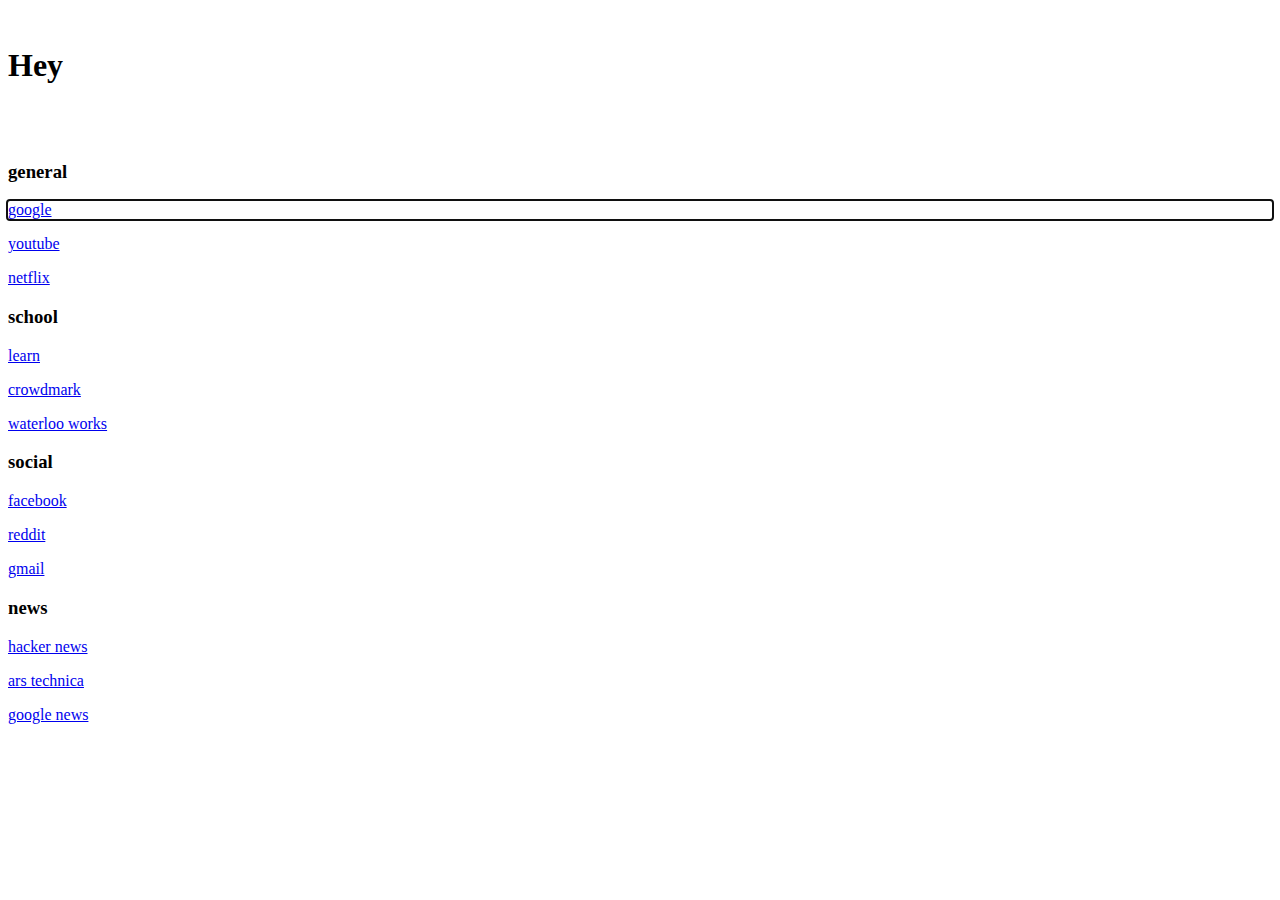
==== light.html @ 92866ab2 "Create light.html" ====
<html>

<head>

    <!-- <title>Simon's home</title> -->
    <!-- <link rel="stylesheet" type="text/css" href="/home/kronicmage/.cache/wal/startpage.css"> -->
    <link rel="stylesheet" type="text/css" href="light.css">
    <link href="https://fonts.googleapis.com/css?family=Pacifico|Fira+Code" rel="stylesheet">

</head>

<body onload='setFocusToTextBox()'>

    <br>

    <script>
        function setFocusToTextBox()
        {
            document.getElementById("google").focus();
        }
    </script>

    <script language="javascript">
        var text = new Array();
        text[0] = "Hello";
        text[1] = "Hi";
        text[2] = "Welcome";
        text[3] = "Hey";
        text[4] = "Salutations";
        text[5] = "Greetings";
        text[6] = "Yo";

        var i = Math.floor(text.length * Math.random());

        document.write("<h1>" + text[i] + "</h1>");
        document.title = text[i] + " Simon";
    </script>

    <br>
    <br>

    <div class="all">
        <div class="title general">
            <h3>general</h3>
        </div>
        <div class="links">
            <a target="_blank" href="https://www.google.ca/" autofocus>
                <p>google</p>
            </a>
            <a target="_blank" href="https://www.youtube.com/">
                <p>youtube</p>
            </a>
            <a target="_blank" href="https://www.netflix.com/">
                <p>netflix</p>
            </a>
        </div>
    </div>

    <div class="all">
        <div class="title school">
            <h3>school</h3>
        </div>
        <div class="links">
            <a target="_blank" href="https://learn.uwaterloo.ca/">
                <p>learn</p>
            </a>
            <a target="_blank" href="https://crowdmark.com/">
                <p>crowdmark</p>
            </a>
            <a target="_blank" href="https://waterlooworks.uwaterloo.ca/">
                <p>waterloo works</p>
            </a>
        </div>
    </div>

    <div class="all">
        <div class="title social">
            <h3>social</h3>
        </div>
        <div class="links">
            <a target="_blank" href="https://www.facebook.com/">
                <p>facebook</p>
            </a>
            <a target="_blank" href="https://www.reddit.com/">
                <p>reddit</p>
            </a>
            <a target="_blank" href="https:/www.gmail.com/">
                <p>gmail</p>
            </a>
        </div>
    </div>

    <!-- <div class="all"> -->
    <!--     <div class="title programming"> -->
    <!--         <h3>programming</h3> -->
    <!--     </div> -->
    <!--     <div class="links"> -->
    <!--         <a target="_blank" href="https://github.com/"> -->
    <!--             <p>github</p> -->
    <!--         </a> -->
    <!--         <a target="_blank" href="https://stackoverflow.com/"> -->
    <!--             <p>stack overflow</p> -->
    <!--         </a> -->
    <!--         <a target="_blank" href="https://leetcode.com/"> -->
    <!--             <p>leetcode</p> -->
    <!--         </a> -->
    <!--     </div> -->
    <!-- </div> -->

    <div class="all">
        <div class="title news">
            <h3>news</h3>
        </div>
        <div class="links">
            <a target="_blank" href="https://news.ycombinator.com/">
                <p>hacker news</p>
            </a>
            <a target="_blank" href="https://arstechnica.com/">
                <p>ars technica</p>
            </a>
            <a target="_blank" href="https://news.google.com/">
                <p>google news</p>
            </a>
        </div>
    </div>

    <!-- <div class="all"> -->
    <!--     <div class="title linux"> -->
    <!--         <h3>linux</h3> -->
    <!--     </div> -->
    <!--     <div class="links"> -->
    <!--         <a target="_blank" href="https://wiki.archlinux.org/"> -->
    <!--             <p>archwiki</p> -->
    <!--         </a> -->
    <!--         <a target="_blank" href="https://aur.archlinux.org/"> -->
    <!--             <p>aur</p> -->
    <!--         </a> -->
    <!--     </div> -->
    <!-- </div> -->

</body>

</html>
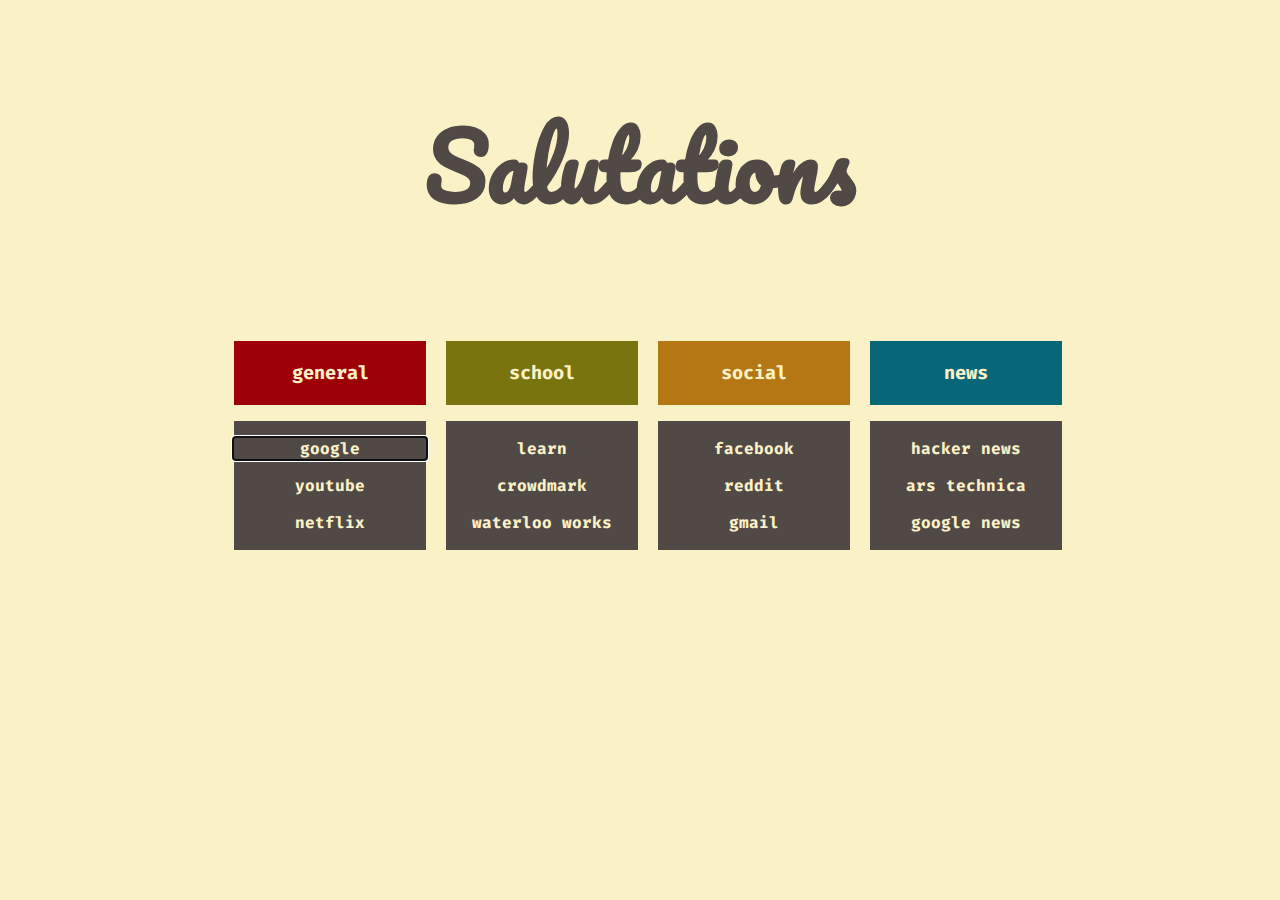
==== commit 4fc80d31: "Update light.html" ====
--- a/light.html
+++ b/light.html
@@ -4,7 +4,7 @@
 
     <!-- <title>Simon's home</title> -->
     <!-- <link rel="stylesheet" type="text/css" href="/home/kronicmage/.cache/wal/startpage.css"> -->
-    <link rel="stylesheet" type="text/css" href="light.css">
+    <link rel="stylesheet" type="text/css" href="./light.css">
     <link href="https://fonts.googleapis.com/css?family=Pacifico|Fira+Code" rel="stylesheet">
 
 </head>
--- a/light.css
+++ b/light.css
@@ -0,0 +1,77 @@
+@import url('lightcolors.css');
+
+body {
+  background-color: var(--background);
+  text-align: center;
+}
+
+h3 {
+  color: var(--background);
+  font-family: 'Fira Code', monospace;
+}
+
+h1 {
+  font-family: 'Pacifico', cursive;
+  text-align: center;
+  color: var(--foreground);
+  font-size: 90;
+}
+
+a {
+  color: inherit;
+  text-decoration: none;
+}
+
+list {
+  text-align: center;
+  text-decoration: none;
+}
+
+.all {
+  display: inline-block;
+  vertical-align: top;
+  align-self: center;
+  margin-left: 1em;
+}
+
+.all:nth-child(1) {
+  margin-left: 0;
+}
+
+.title {
+  text-align: center;
+  width: 12em;
+  padding-top: 1px;
+  padding-bottom: 1px;
+  margin-bottom: 1em;
+}
+
+.general {
+  background-color: var(--color1);
+}
+
+.school {
+  background-color: var(--color2);
+}
+
+.social {
+  background-color: var(--color3);
+}
+
+.news {
+  background-color: var(--color4);
+}
+
+.links {
+  text-align: center;
+  color: var(--background);
+  font-family: 'Fira Code', monospace;
+  text-decoration: none;
+  font-weight: bold;
+  background-color: var(--foreground);
+  width: 12em;
+  padding-top: 1px;
+  padding-bottom: 1px;
+}
+
+
